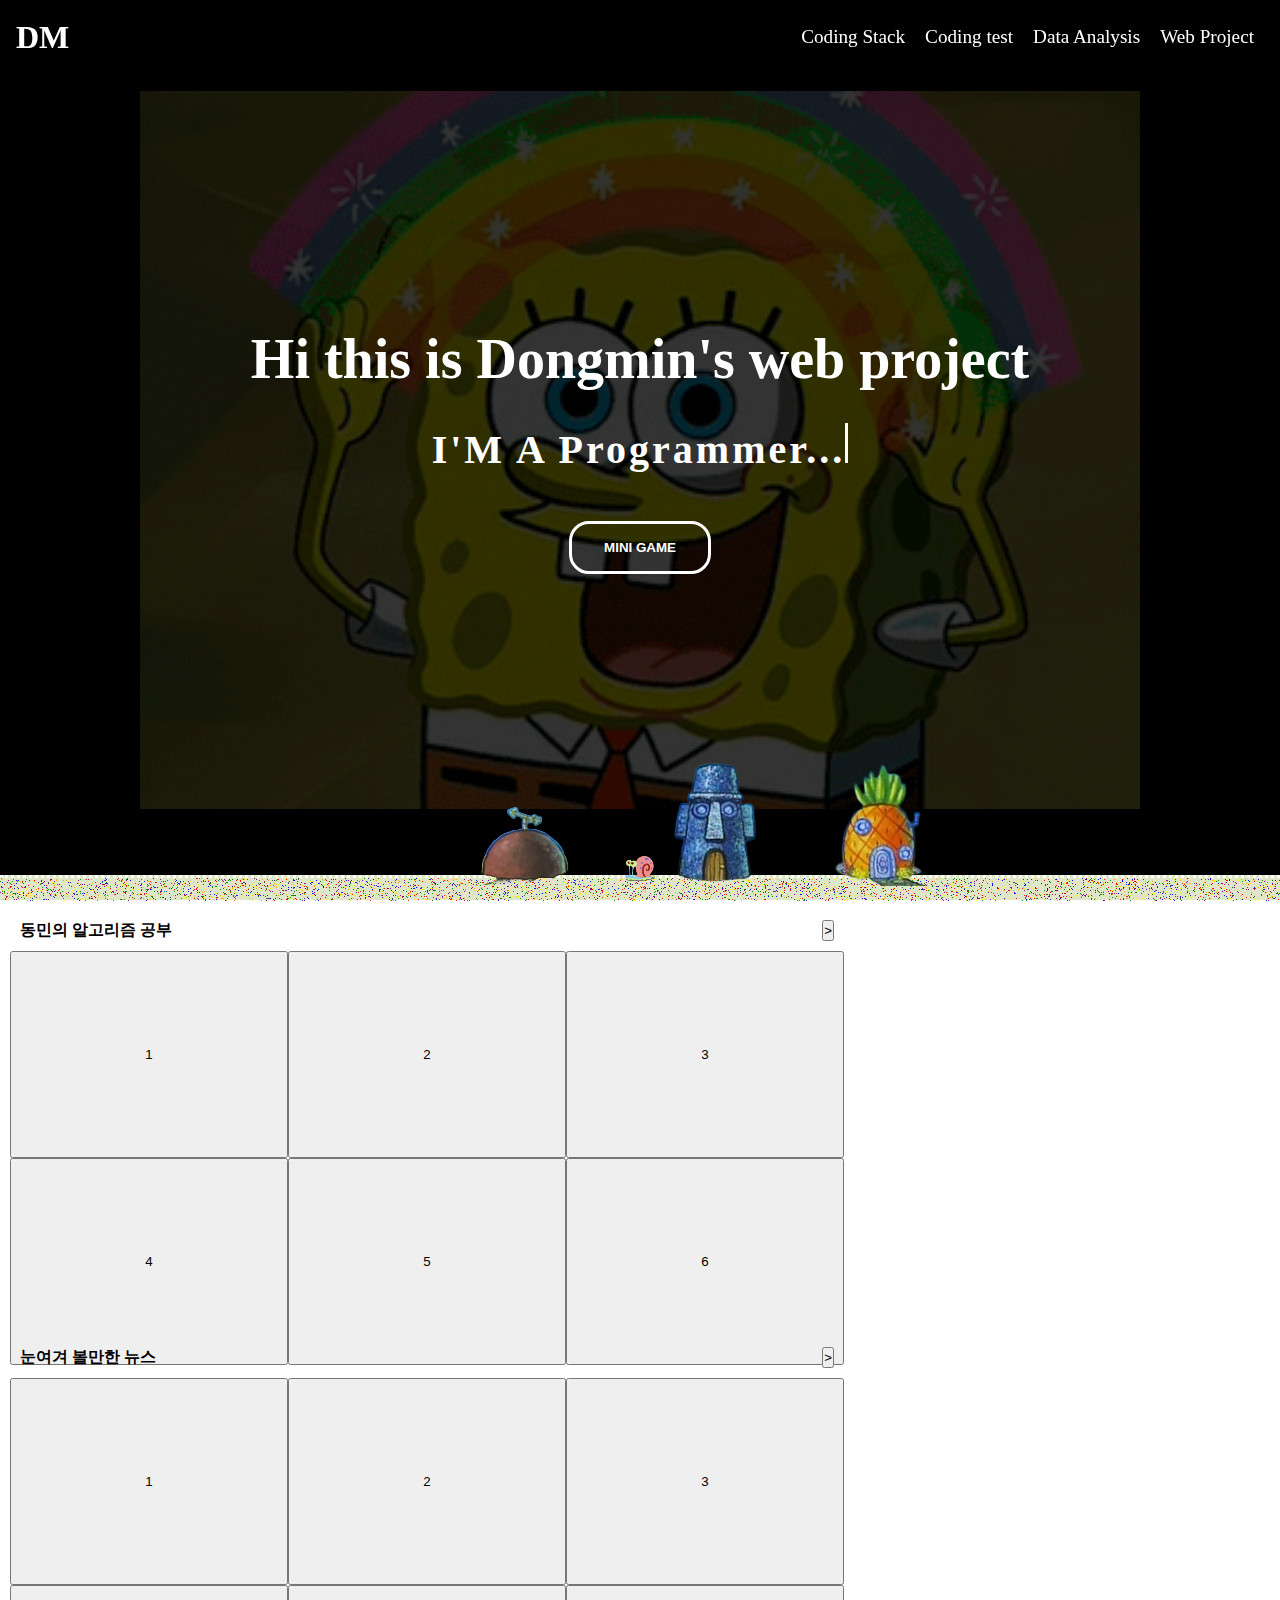
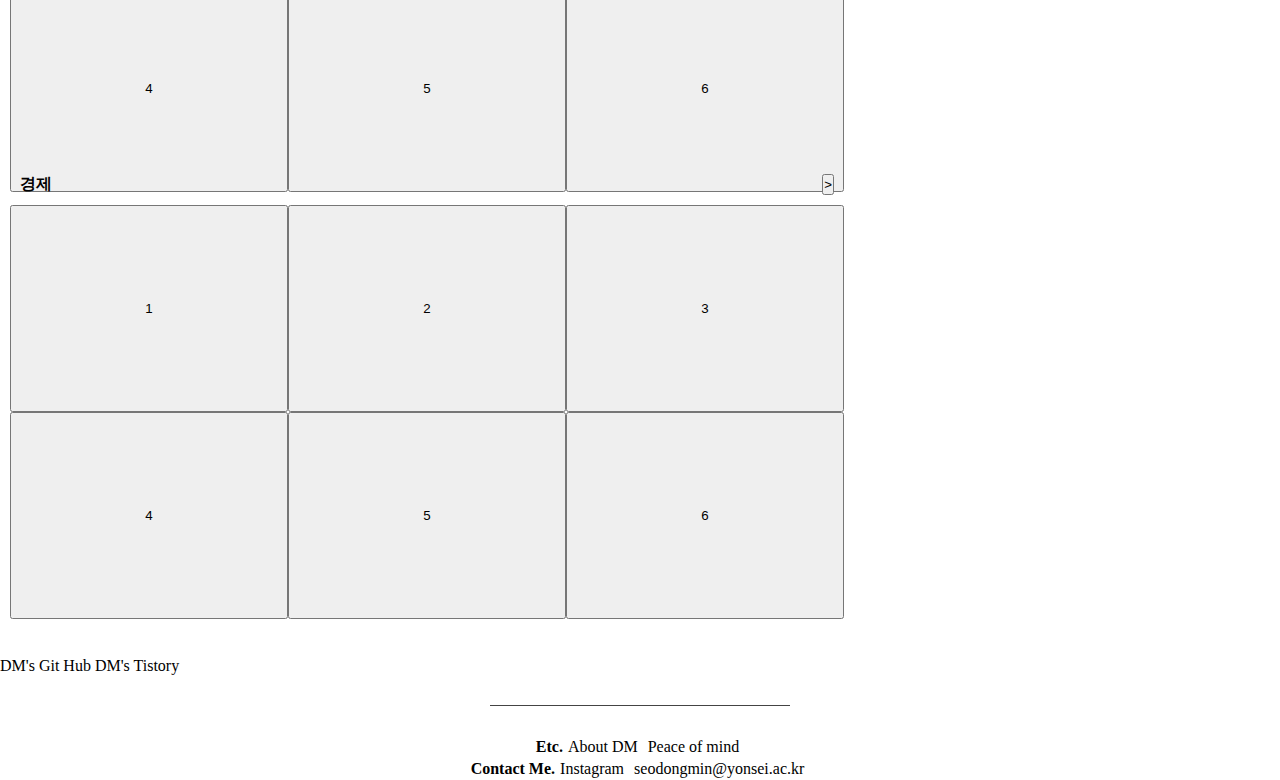
==== HTML/index.html @ 950a21c6 "25.2.23. HTML update" ====
<!DOCTYPE html>
<html lang = "ko">
	<head>
		<meta charset="UTF-8">
		<meta name = "author" content="S.Dongmin">
		<title>My Stack</title>
		<link rel="stylesheet" href="../CSS/base.css">
		<link rel="stylesheet" href="../CSS/index/index_main.css">
		<link rel="stylesheet" href="../CSS/index/index_section.css">
		<script src="../JS/sand.js"></script>
	</head>
	<body>
		<!-- header area -->
		<header>
			<div class="container">
				<h1>
					<a href="./index.html">
						DM
					</a>
				</h1>
				<!-- nav area -->
				<nav>
					<ul>
						<li>
							<a href="./Stack.html">Coding Stack</a>
						</li>
						<li>
							<a href="https://github.com/GeekDM/Coding-test-study">Coding test</a>
						</li>
						<li>
							<a href="https://github.com/GeekDM/Data-Analysis">Data Analysis</a>
						</li>
						<li>
							<a href="https://github.com/GeekDM/Web-Project">Web Project</a>
						</li>
					</ul>
				</nav>
				<!-- end nav -->
			</div>
		</header>
		<!-- end header -->
		<!-- main area -->
		<main id="main">
			<div class="container">
				<h1>
					Hi this is Dongmin's web project
				</h1>
				<h2>
					I'M A <span>Programmer...</span>
				</h2>
				<button class="MG">
					MINI GAME
				</button>
				<button class="pingping">
					<img src="../images/pingping.png">
				</button>
				<div class="ground"></div>
				<button class="pineapple">
					<img src="../images/pineapple.png">
				</button>
				<button class="jing">
					<img src="../images/jing.png">
				</button>
				<button class="ddung">
					<img src="../images/ddung.png">
				</button>
			</div>
		</main>
		<!-- end main -->
		<!-- section area -->
		<section>
			<div class="section1">
				<div class="section_head">
					<h4>
						동민의 알고리즘 공부
					</h4>
					<button class="btn_algorithm">
						>
					</button>
				</div>
				<div class="section_body">
					<ul>
						<li><button class="item">
							1
							</button></li>
						<li><button class="item">
							2
							</button></li>
						<li><button class="item">
							3
							</button></li>
						<li><button class="item">
							4
							</button></li>
						<li><button class="item">
							5
							</button></li>
						<li><button class="item">
							6
							</button></li>
					</ul>
				</div>
			</div>
			<div class="section2">
				<div class="section_head">
					<h4>
						눈여겨 볼만한 뉴스
					</h4>
					<button class="btn_news">
						>
					</button>
				</div>
				<div class="section_body">
					<ul>
						<li><button class="item">
							1
							</button></li>
						<li><button class="item">
							2
							</button></li>
						<li><button class="item">
							3
							</button></li>
						<li><button class="item">
							4
							</button></li>
						<li><button class="item">
							5
							</button></li>
						<li><button class="item">
							6
							</button></li>
					</ul>
				</div>
			</div>
			<div class="section3">
				<div class="section_head">
					<h4>
						경제
					</h4>
					<button class="btn_economy">
						>
					</button>
				</div>
				<div class="section_body">
					<ul>
						<li><button class="item">
							1
							</button></li>
						<li><button class="item">
							2
							</button></li>
						<li><button class="item">
							3
							</button></li>
						<li><button class="item">
							4
							</button></li>
						<li><button class="item">
							5
							</button></li>
						<li><button class="item">
							6
							</button></li>
					</ul>
				</div>
			</div>
		</section>
		<!-- end section -->
		<!-- article area -->
		<article>
			<a href="https://github.com/GeekDM">DM's Git Hub</a>
			<a href="https://seodongmin.tistory.com/">DM's Tistory</a>
		</article>
		<!-- end article -->
		<div class="division-line"></div>
		<!-- footer area -->
		<footer>
			<ul>
				<strong>Etc.</strong>
				<li>
					<a href="./About_DM.html">About DM</a>
				</li>
				<li>
					<a href="./Peace_of_mind.html">Peace of mind</a>
				</li>
			</ul>
			<ul>
				<strong>Contact Me.</strong>
				<li>
					<a href="https://www.instagram.com/d._._._.m._._/">Instagram</a>
				</li>
				<li>
					seodongmin@yonsei.ac.kr
				</li>
			</ul>
		</footer>
		<!-- end footer -->
	</body>
</html>
---- CSS/base.css ----
*{
	margin:0;
	padding:0;
	box-sizing:border-box;
}
a{
	color:inherit;
	text-decoration:none;
}
li{
	list-style:none;
}

body{
	
}
.container{
	width:1140px;
	margin:0 auto;
}
header{
	position:fixed;
	color:white;
	top:0;
	z-index:1;
	width:100%;
	padding:1rem;
}
header .container{
	display:flex;
	justify-content:space-between;
	align-items:center;
	width:100%;
}
header nav ul{
	display:flex;
}
header nav ul li{
	padding:10px;
}
header h1 a{
	font-size:2rem;
	font-weight:bold;
}
header nav ul li a{
	font-size:1.2rem;
}
.division-line{
	border-top:1px solid #444444;
	margin:30px auto;
	width:300px;
}
footer ul{
	margin-left:2px;
	margin-right:2px;
	display:flex;
	justify-content:center;
	align-items:center;
	flex-wrap:wrap;
}
footer ul li{
	margin:2px 5px;
}
---- CSS/index/index_main.css ----
main{
	width:100%;
	height:100vh;
	color:white;
	background:linear-gradient(rgba(0,0,0,0.8), rgba(0,0,0,0.8)), url('../../images/me.gif') center center;
	background-size:1000px 718px;
	background-position:center;
	background-repeat:no-repeat;
	background-color:black;
	display:flex;
	justify-content:center;
	align-items:center;
	text-align:center;
}
main h1{
	font-size:3.5rem;
}
main h2{
	font-size:2.5rem;
	margin:2rem 0;
	letter-spacing:3px;
}
main button.MG{
	background-color:transparent;
	border:3px solid white;
	border-radius:20px;
	padding:1rem 2rem;
	margin-top:1rem;
	color:white;
	font-weight:bold;
	cursor:pointer;
}
main button.MG:hover{
	background-color:white;
	color:black;
}
main button.pingping{
	background-color:transparent;
	border:none;
	position:absolute;
	bottom:1rem;
	left:50%;
	transform:translateX(-50%);
	animation:upDown 1s ease-in-out infinite;
	cursor:pointer;
	z-index:1;
}
.ground{
	border-top:3px dotted #ffffff;
	background-color:#dee7c7;
	width:100%;
	height:25px;
	position:absolute;
	bottom:0rem;
	left:0%;

}
.dot {
    position: absolute;
    width: 0.5px;
    height: 0.5px;
    border-radius: 50%;
}
main button.pineapple{
	background-color:transparent;
	border:none;
	position:absolute;
	bottom:0.7rem;
	left:65%;
	cursor:pointer;
	z-index:1;
}
main button.jing{
	background-color:transparent;
	border:none;
	position:absolute;
	bottom:0.7rem;
	left:52%;
	cursor:pointer;
	z-index:1;
}
main button.ddung{
	background-color:transparent;
	border:none;
	position:absolute;
	bottom:0.7rem;
	left:36%;
	cursor:pointer;
	z-index:1;
}

main h2 span::after{
	content:"";
	height:40px;
	width:3px;
	background-color:#fff;
	display:inline-block;
	animation:blink .7s ease-in-out infinite;
}


@keyframes blink{
	0%{
		opacity:1;
	}
	100%{
		opacity:0;
	}
}
@keyframes upDown{
	0%{
		bottom:1rem;
	}
	50%{
		bottom:1.5rem;
	}
	100%{
		bottom:1rem;
	}
}
---- CSS/index/index_section.css ----
section{
	height:150vh;
}
.section1{
	width:840px;
	height:420px;
	margin:7px;
	padding:3px;
}
.section1 .section_head{
	padding:3px;
	margin:7px;
	display:flex;
	justify-content:space-between;
}
.section1 .section_body{
	width:100%;
	height:100%;
}
.section2{
	width:840px;
	height:420px;
	margin:7px;
	padding:3px;
}
.section2 .section_head{
	padding:3px;
	margin:7px;
	display:flex;
	justify-content:space-between;
}
.section2 .section_body{
	width:100%;
	height:100%;
}
.section3{
	width:840px;
	height:420px;
	margin:7px;
	padding:3px;
}
.section3 .section_head{
	padding:3px;
	margin:7px;
	display:flex;
	justify-content:space-between;
}
.section3 .section_body{
	width:100%;
	height:100%;
}
section ul{
	width:100%;
	height:100%;
	display:grid;
	grid-template-columns:repeat(3, 1fr);
	grid-auto-rows:minmax(150px, auto);
}
section li{
	width:100%;
	height:100%;
}
section li button{
	width:100%;
	height:100%;
}
section li button:hover{
	width:105%;
	height:105%;
}
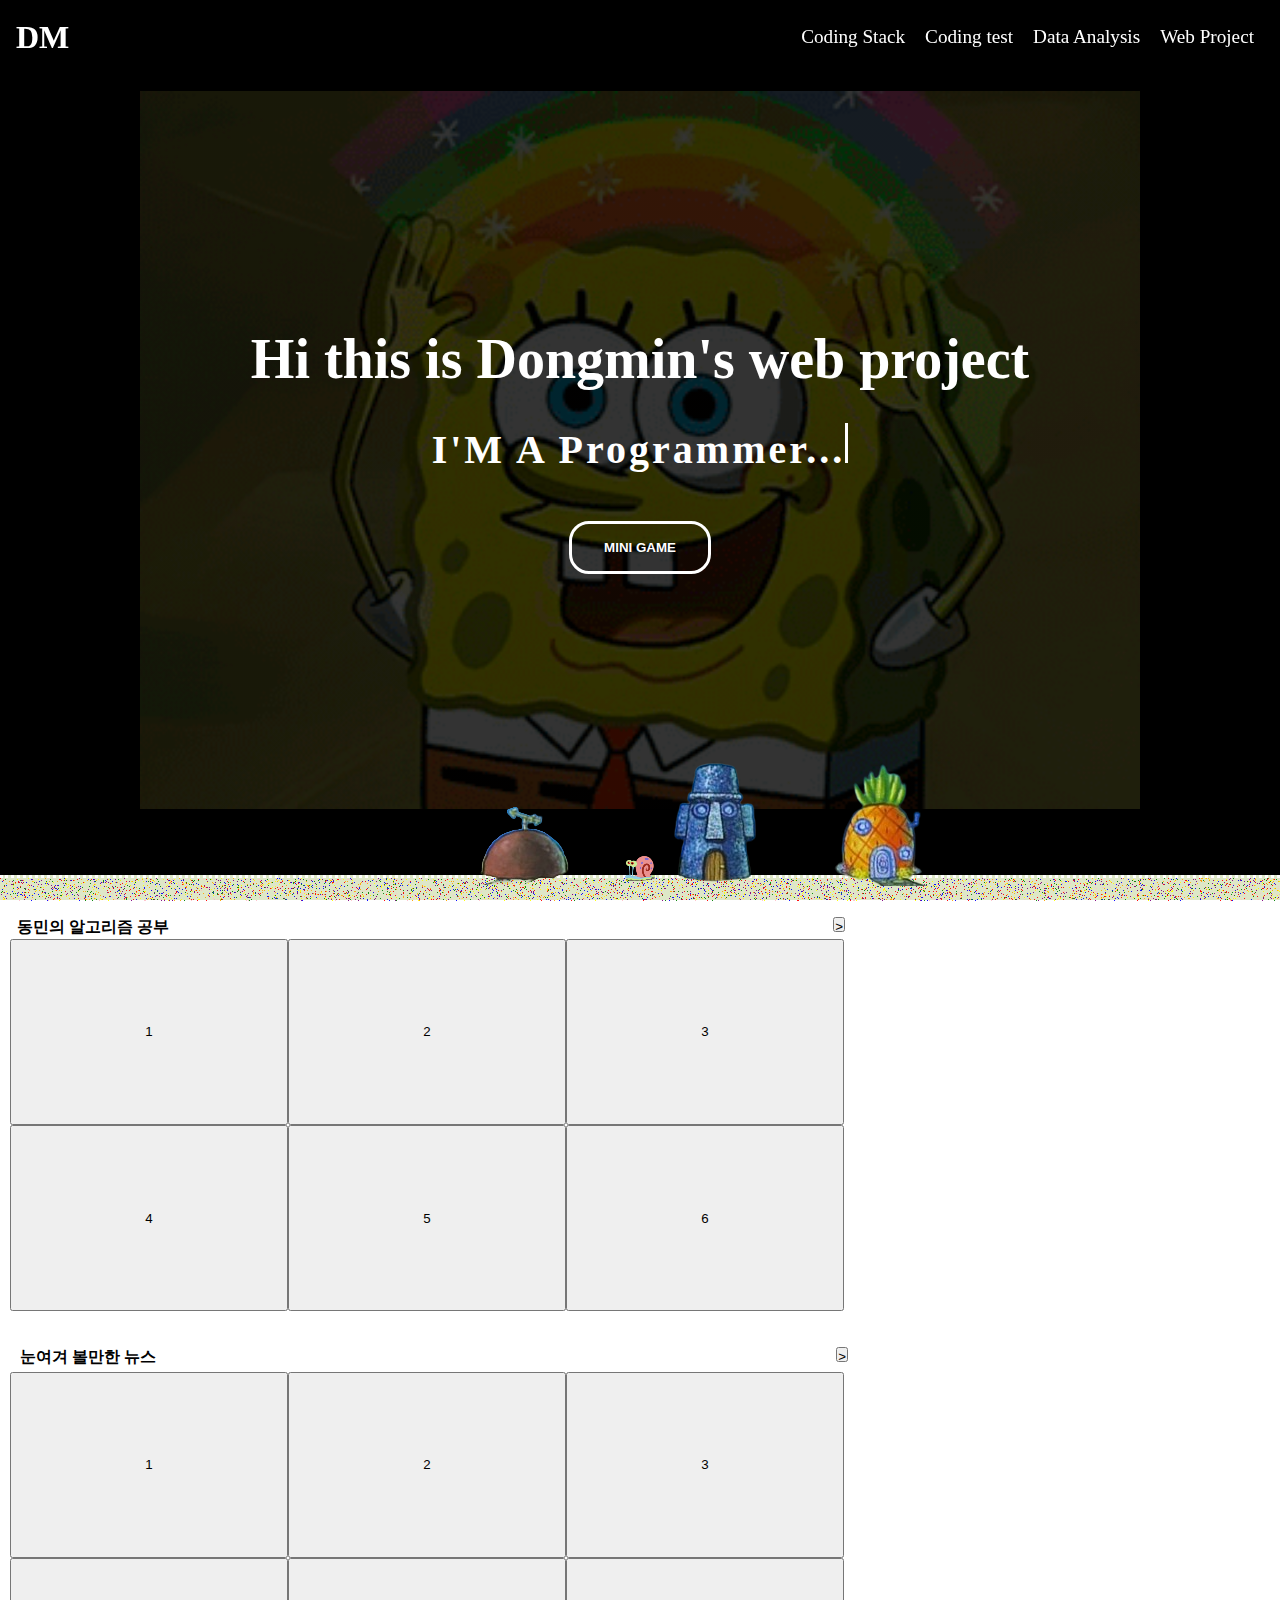
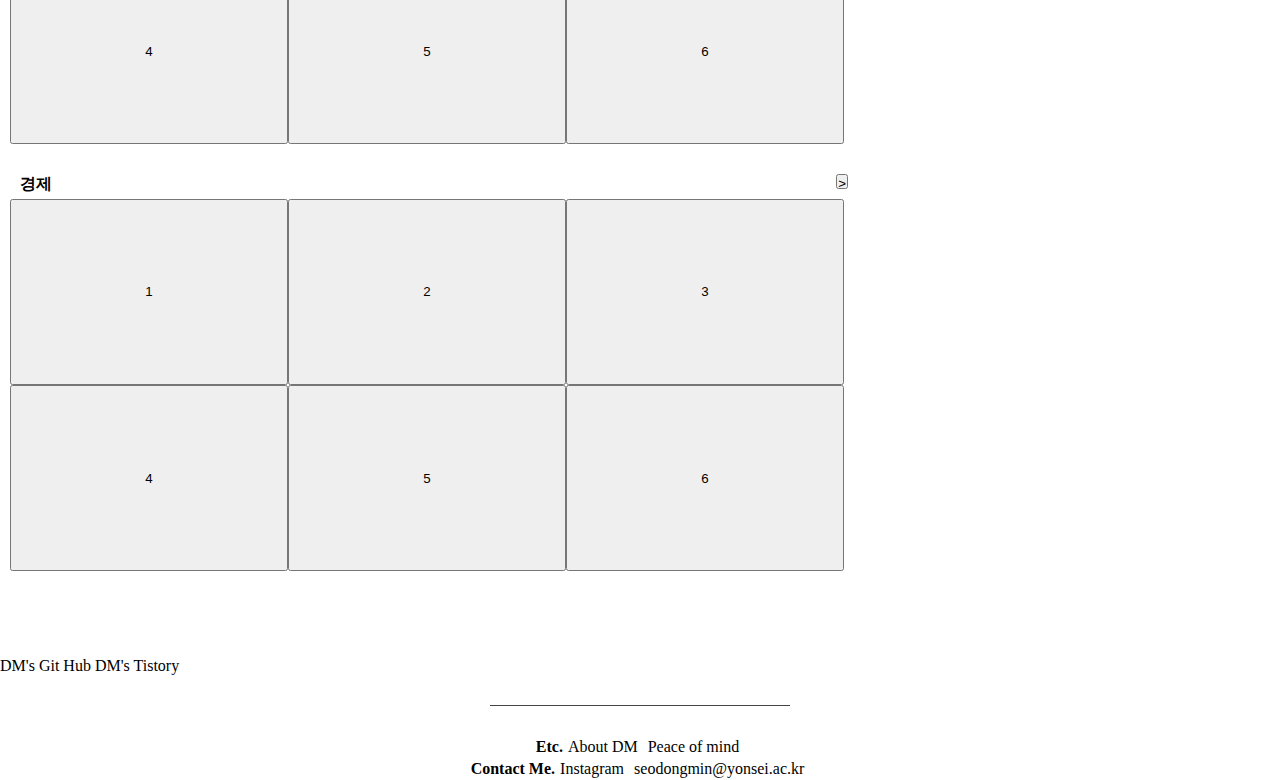
==== commit 294b388f: "25.2.24. HTML update" ====
--- a/HTML/index.html
+++ b/HTML/index.html
@@ -7,6 +7,7 @@
 		<link rel="stylesheet" href="../CSS/base.css">
 		<link rel="stylesheet" href="../CSS/index/index_main.css">
 		<link rel="stylesheet" href="../CSS/index/index_section.css">
+		<link rel="stylesheet" href="../CSS/index/index_article.css">
 		<script src="../JS/sand.js"></script>
 	</head>
 	<body>
--- a/CSS/index/index_section.css
+++ b/CSS/index/index_section.css
@@ -8,14 +8,16 @@
 	padding:3px;
 }
 .section1 .section_head{
+	width:100%;
+	height:5%;
 	padding:3px;
-	margin:7px;
+	margin:4px;
 	display:flex;
 	justify-content:space-between;
 }
 .section1 .section_body{
 	width:100%;
-	height:100%;
+	height:90%;
 }
 .section2{
 	width:840px;
@@ -24,6 +26,8 @@
 	padding:3px;
 }
 .section2 .section_head{
+	width:100%;
+	height:5%;
 	padding:3px;
 	margin:7px;
 	display:flex;
@@ -31,7 +35,7 @@
 }
 .section2 .section_body{
 	width:100%;
-	height:100%;
+	height:90%;
 }
 .section3{
 	width:840px;
@@ -40,6 +44,8 @@
 	padding:3px;
 }
 .section3 .section_head{
+	width:100%;
+	height:5%;
 	padding:3px;
 	margin:7px;
 	display:flex;
@@ -47,14 +53,14 @@
 }
 .section3 .section_body{
 	width:100%;
-	height:100%;
+	height:90%;
 }
 section ul{
 	width:100%;
 	height:100%;
 	display:grid;
 	grid-template-columns:repeat(3, 1fr);
-	grid-auto-rows:minmax(150px, auto);
+	grid-auto-rows:minmax(100px, auto);
 }
 section li{
 	width:100%;
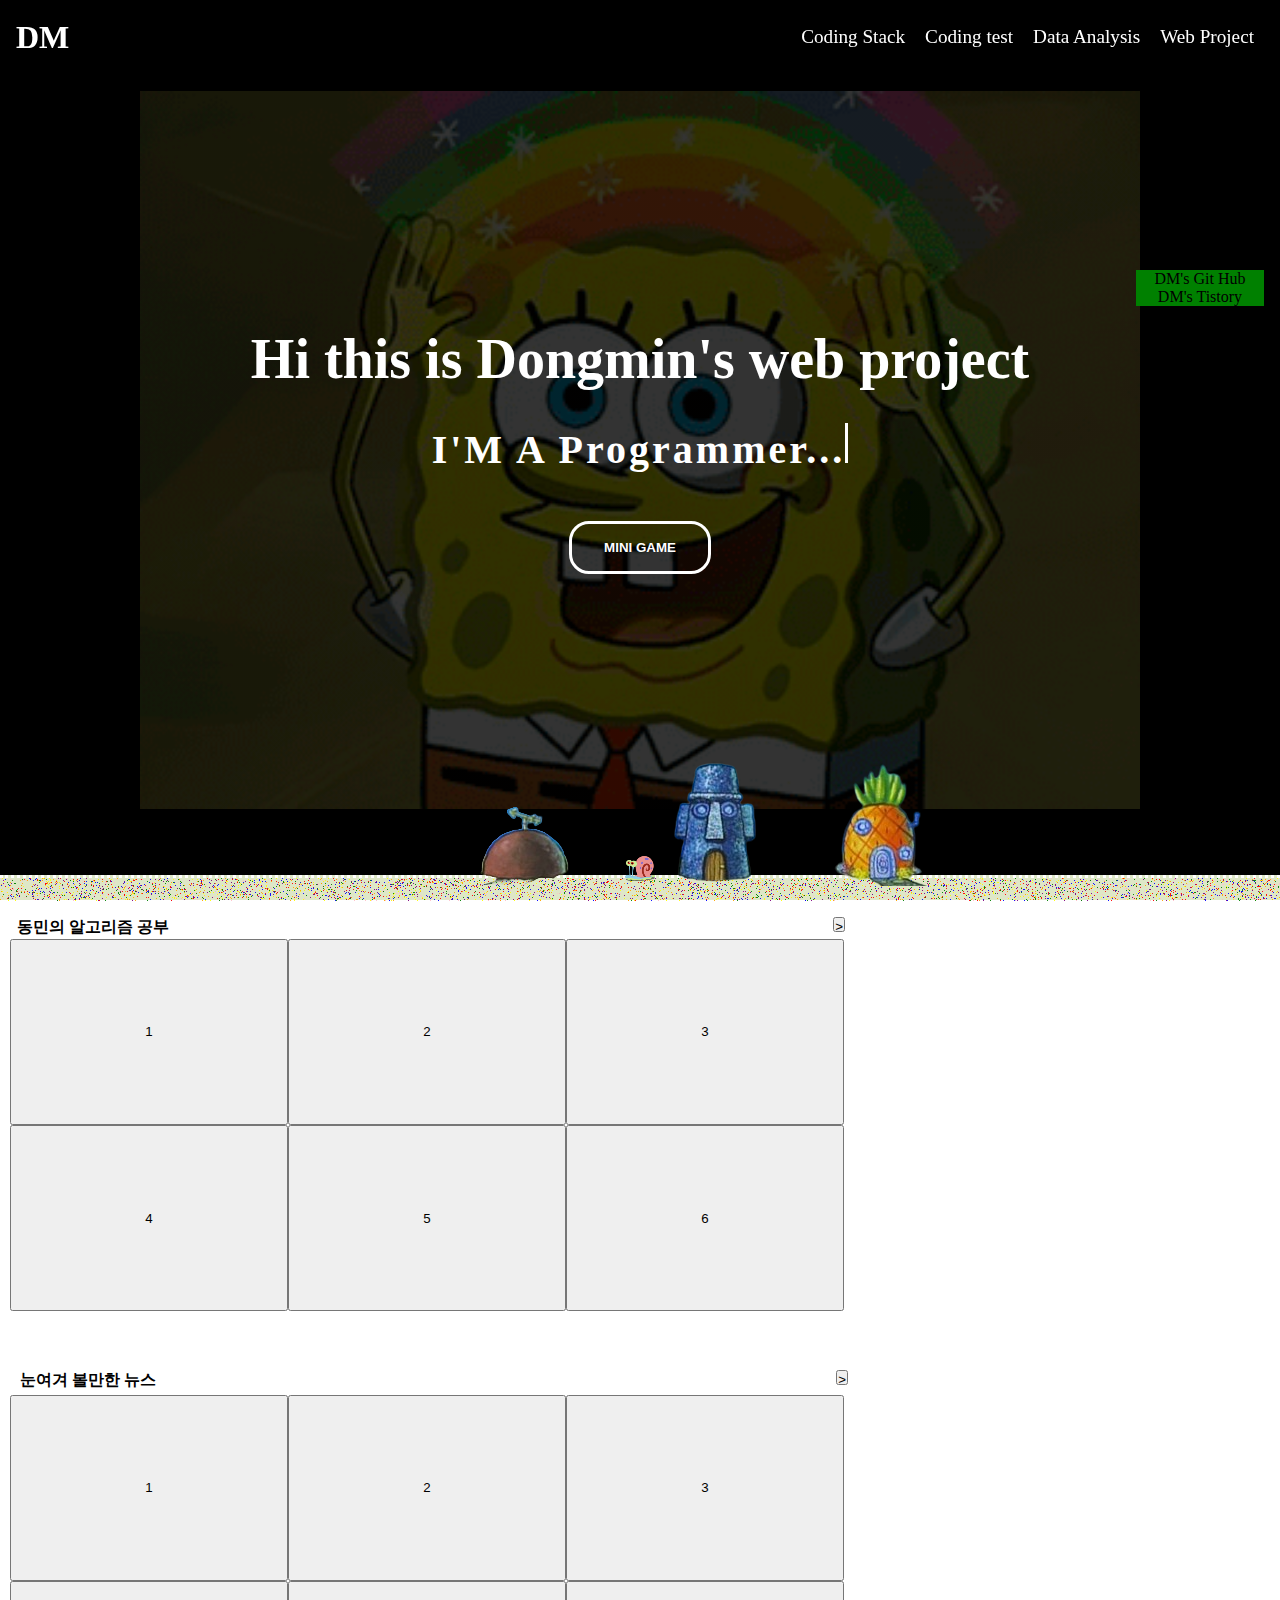
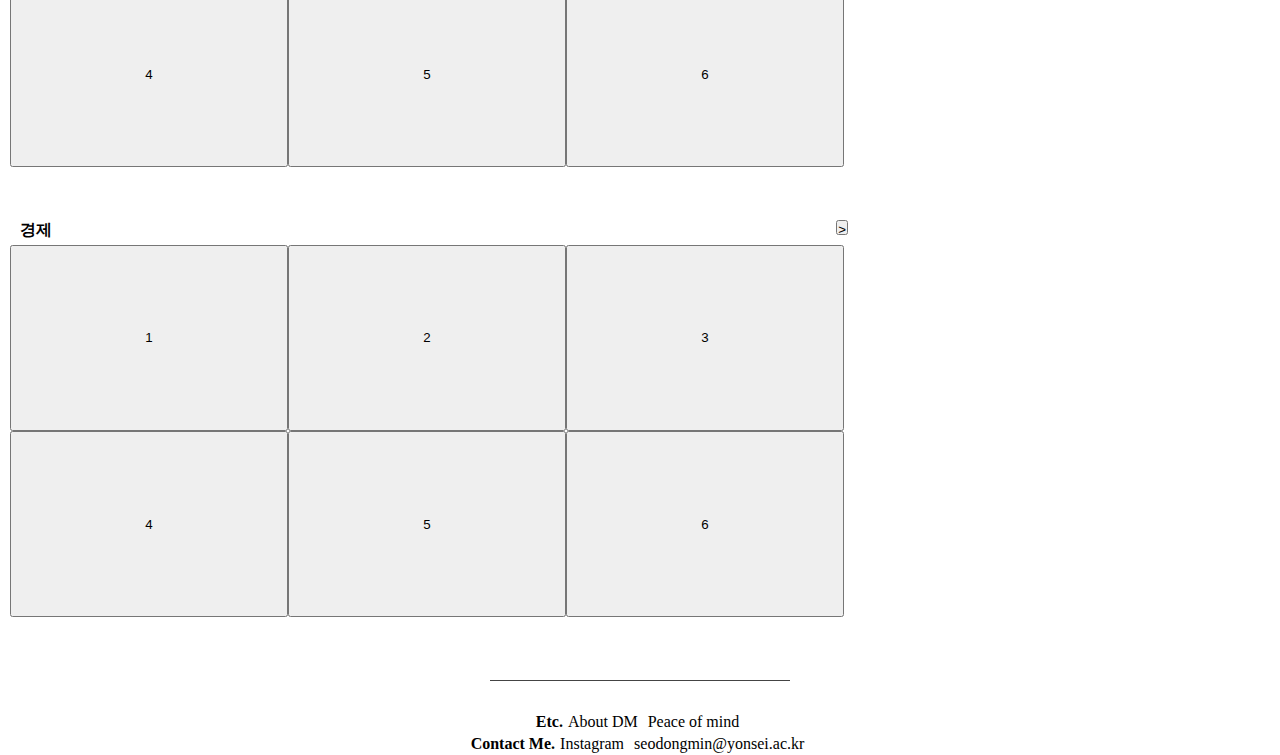
==== commit e8aac6f9: "25.2.24. HTML update" ====
--- a/HTML/index.html
+++ b/HTML/index.html
@@ -170,8 +170,10 @@
 		<!-- end section -->
 		<!-- article area -->
 		<article>
-			<a href="https://github.com/GeekDM">DM's Git Hub</a>
-			<a href="https://seodongmin.tistory.com/">DM's Tistory</a>
+			<div class="article_container">
+				<a href="https://github.com/GeekDM">DM's Git Hub</a>
+				<a href="https://seodongmin.tistory.com/">DM's Tistory</a>	
+			</div>
 		</article>
 		<!-- end article -->
 		<div class="division-line"></div>
--- a/CSS/index/index_section.css
+++ b/CSS/index/index_section.css
@@ -1,5 +1,6 @@
 section{
 	height:150vh;
+	display:grid;
 }
 .section1{
 	width:840px;
--- a/CSS/index/index_article.css
+++ b/CSS/index/index_article.css
@@ -0,0 +1,15 @@
+article{
+	width:10%;
+	position:fixed;
+	top:30vh;
+	right:1rem;
+	z-index:1;
+	background-color:green;
+}
+.article_container{
+	display:flex;
+	flex-flow:column wrap;
+	justify-content:space-around;
+	align-content:center;
+	align-items:center;
+}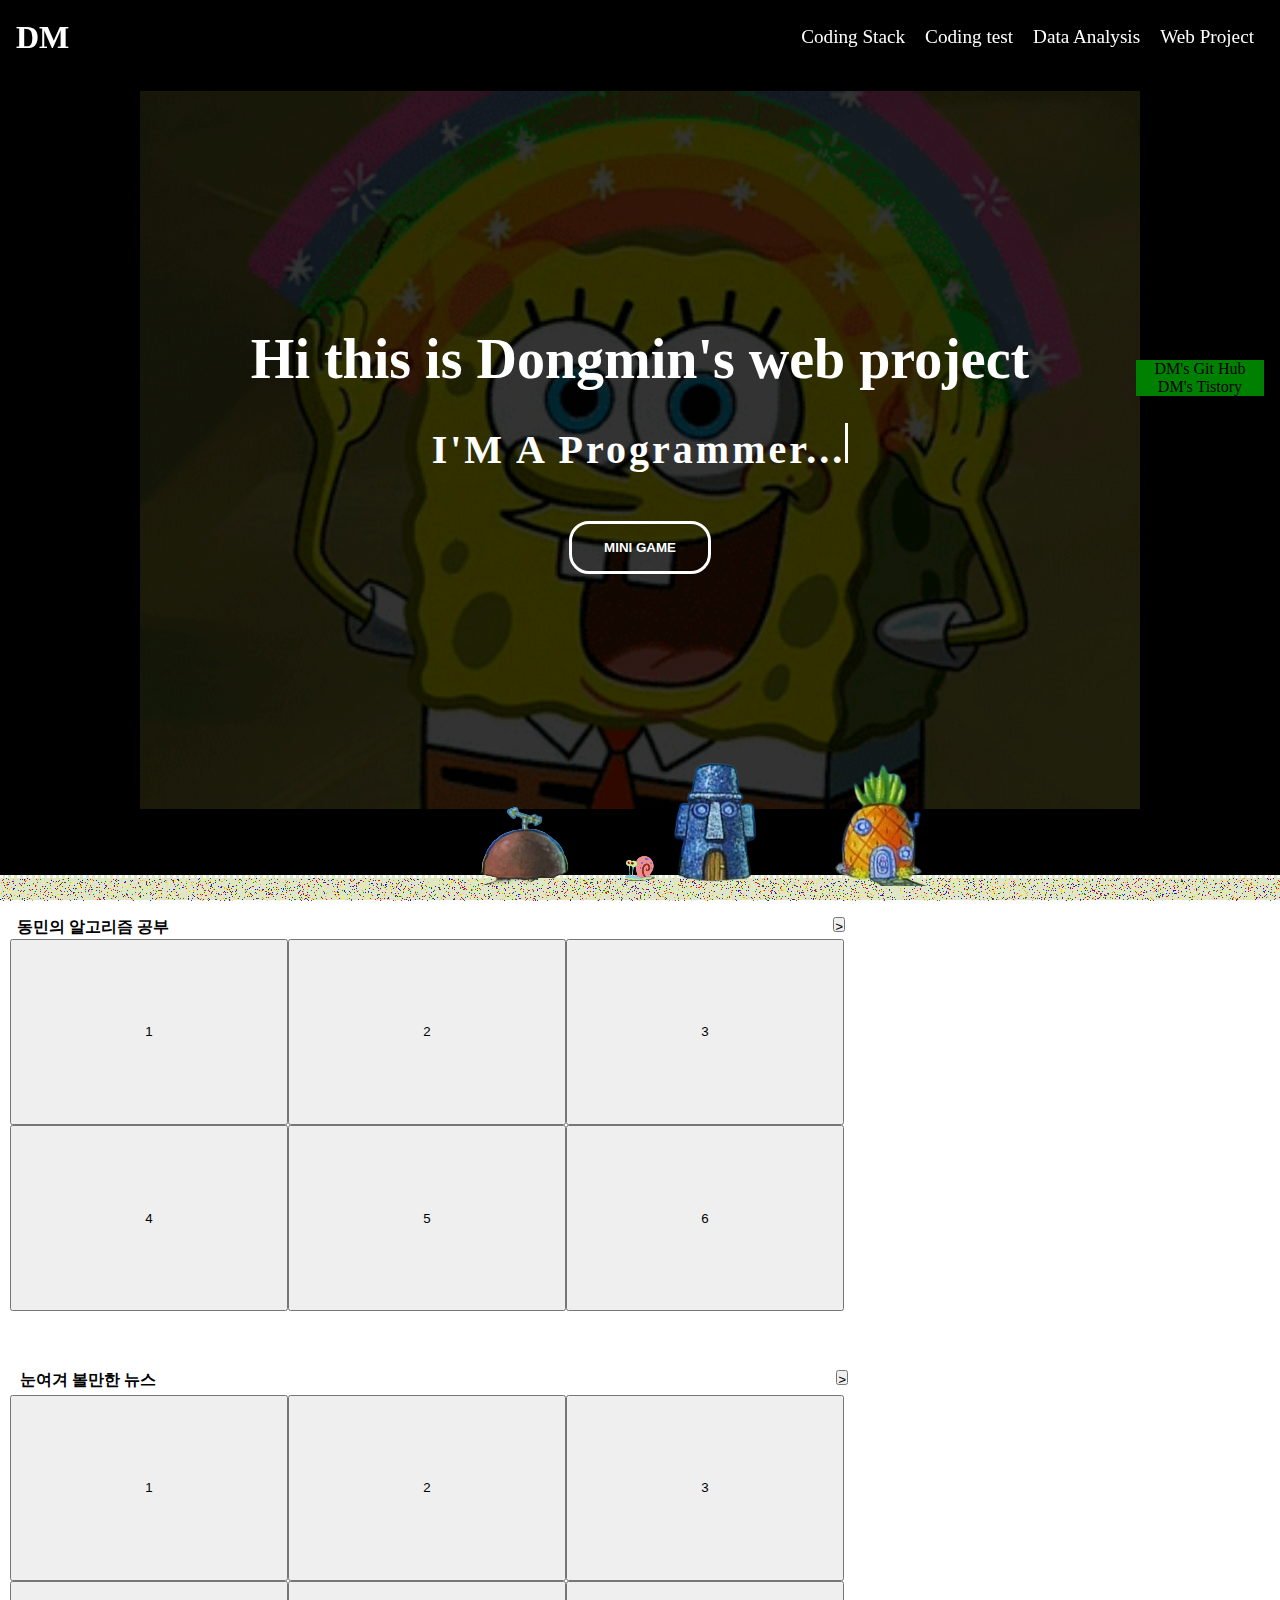
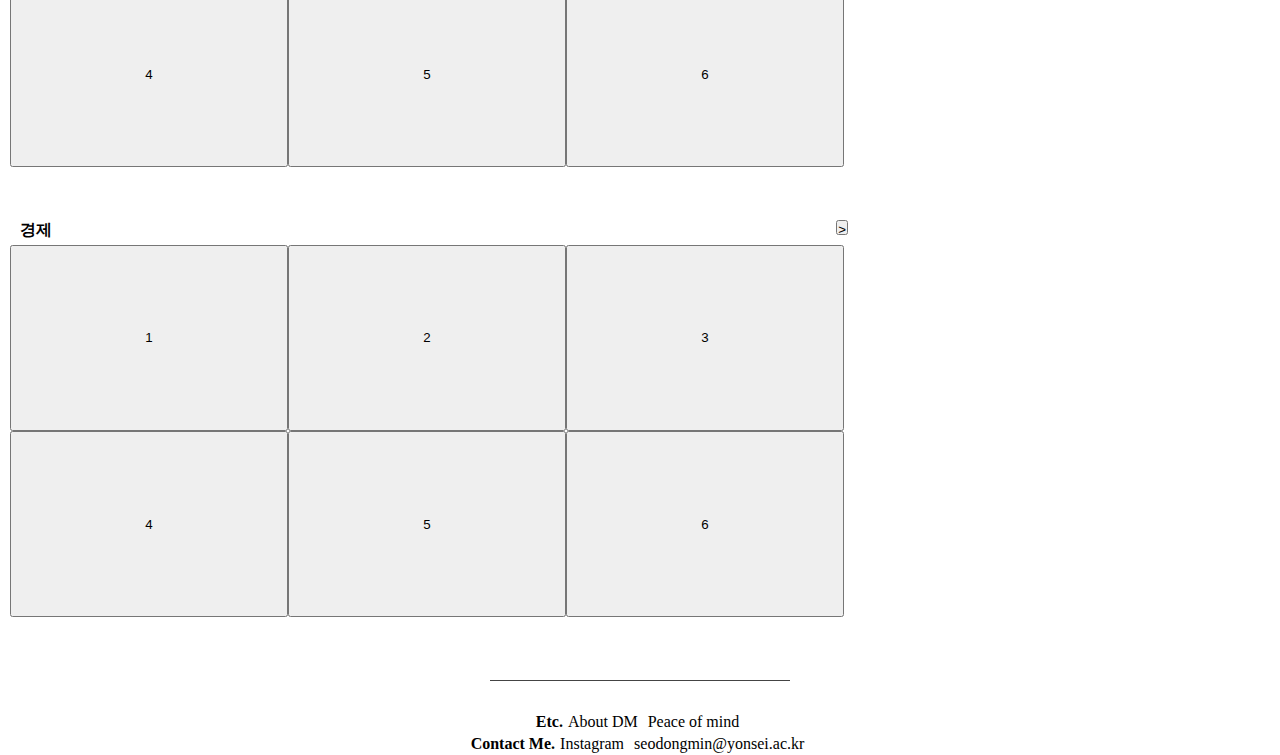
==== commit 010d64ba: "25.2.26. HTML update" ====
--- a/HTML/index.html
+++ b/HTML/index.html
@@ -179,7 +179,8 @@
 		<div class="division-line"></div>
 		<!-- footer area -->
 		<footer>
-			<ul>
+			<div class="footer_container">
+				<ul>
 				<strong>Etc.</strong>
 				<li>
 					<a href="./About_DM.html">About DM</a>
@@ -197,6 +198,7 @@
 					seodongmin@yonsei.ac.kr
 				</li>
 			</ul>
+			</div>
 		</footer>
 		<!-- end footer -->
 	</body>
--- a/CSS/index/index_article.css
+++ b/CSS/index/index_article.css
@@ -1,7 +1,7 @@
 article{
 	width:10%;
 	position:fixed;
-	top:30vh;
+	top:40%;
 	right:1rem;
 	z-index:1;
 	background-color:green;
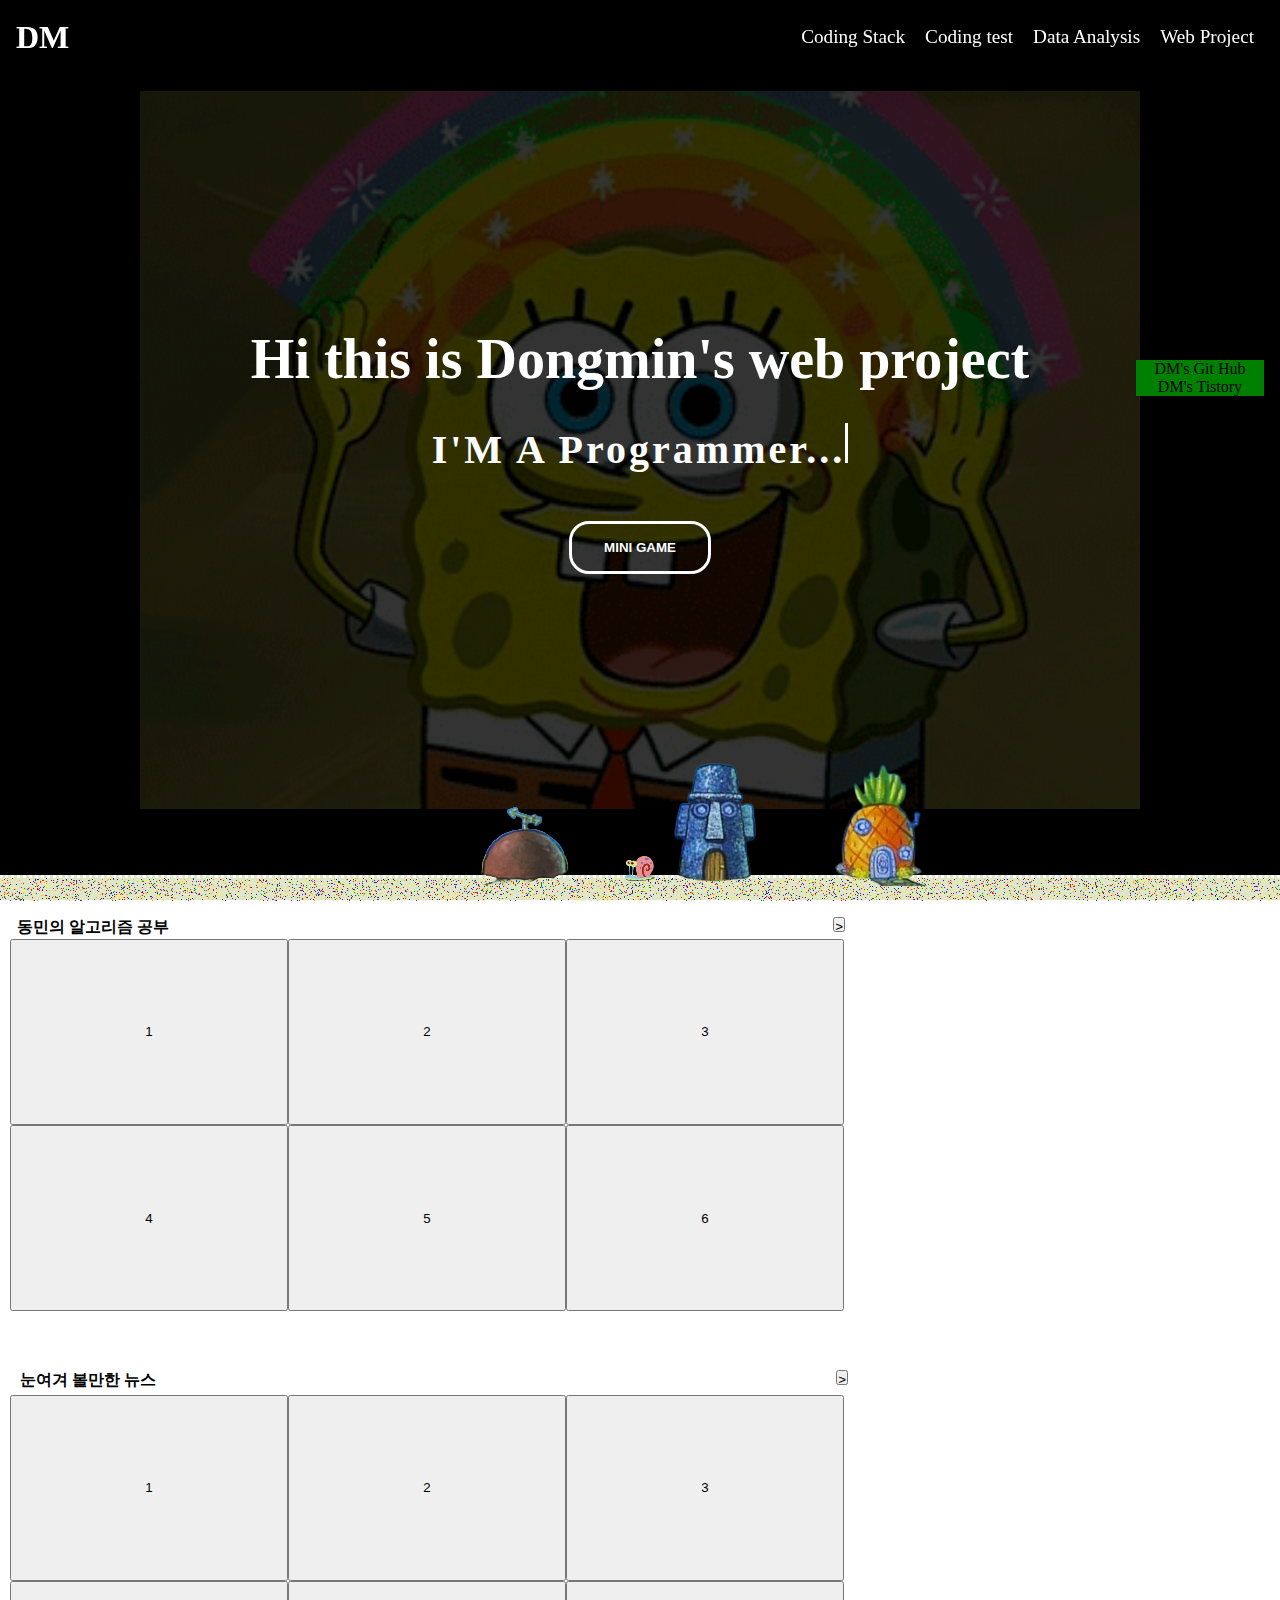
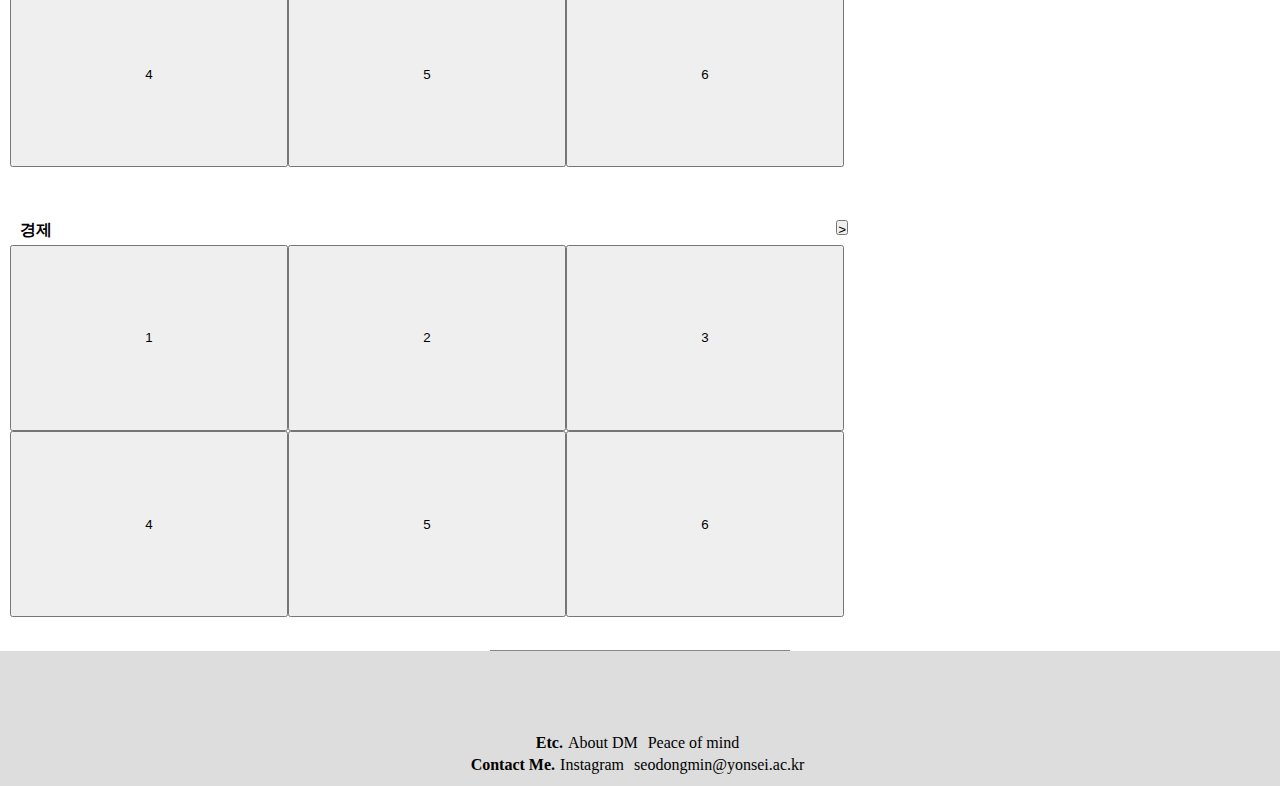
==== commit 3b39e901: "25.2.28. HTML update" ====
--- a/HTML/index.html
+++ b/HTML/index.html
@@ -76,7 +76,7 @@
 						동민의 알고리즘 공부
 					</h4>
 					<button class="btn_algorithm">
-						>
+						<a link="https://seodongmin.tistory.com/category/Conding%20Test">></a>
 					</button>
 				</div>
 				<div class="section_body">
--- a/CSS/base.css
+++ b/CSS/base.css
@@ -46,9 +46,22 @@
 	font-size:1.2rem;
 }
 .division-line{
-	border-top:1px solid #444444;
-	margin:30px auto;
+	border-top:1px solid #888;
+	margin:auto;
 	width:300px;
+}
+footer{
+	width:100%;
+	height:15vh;
+}
+footer .footer_container{
+	width:100%;
+	height:100%;
+	background-color:#ddd;
+	display:flex;
+	flex-flow:column wrap;
+	justify-content:flex-end;
+	padding:10px;
 }
 footer ul{
 	margin-left:2px;
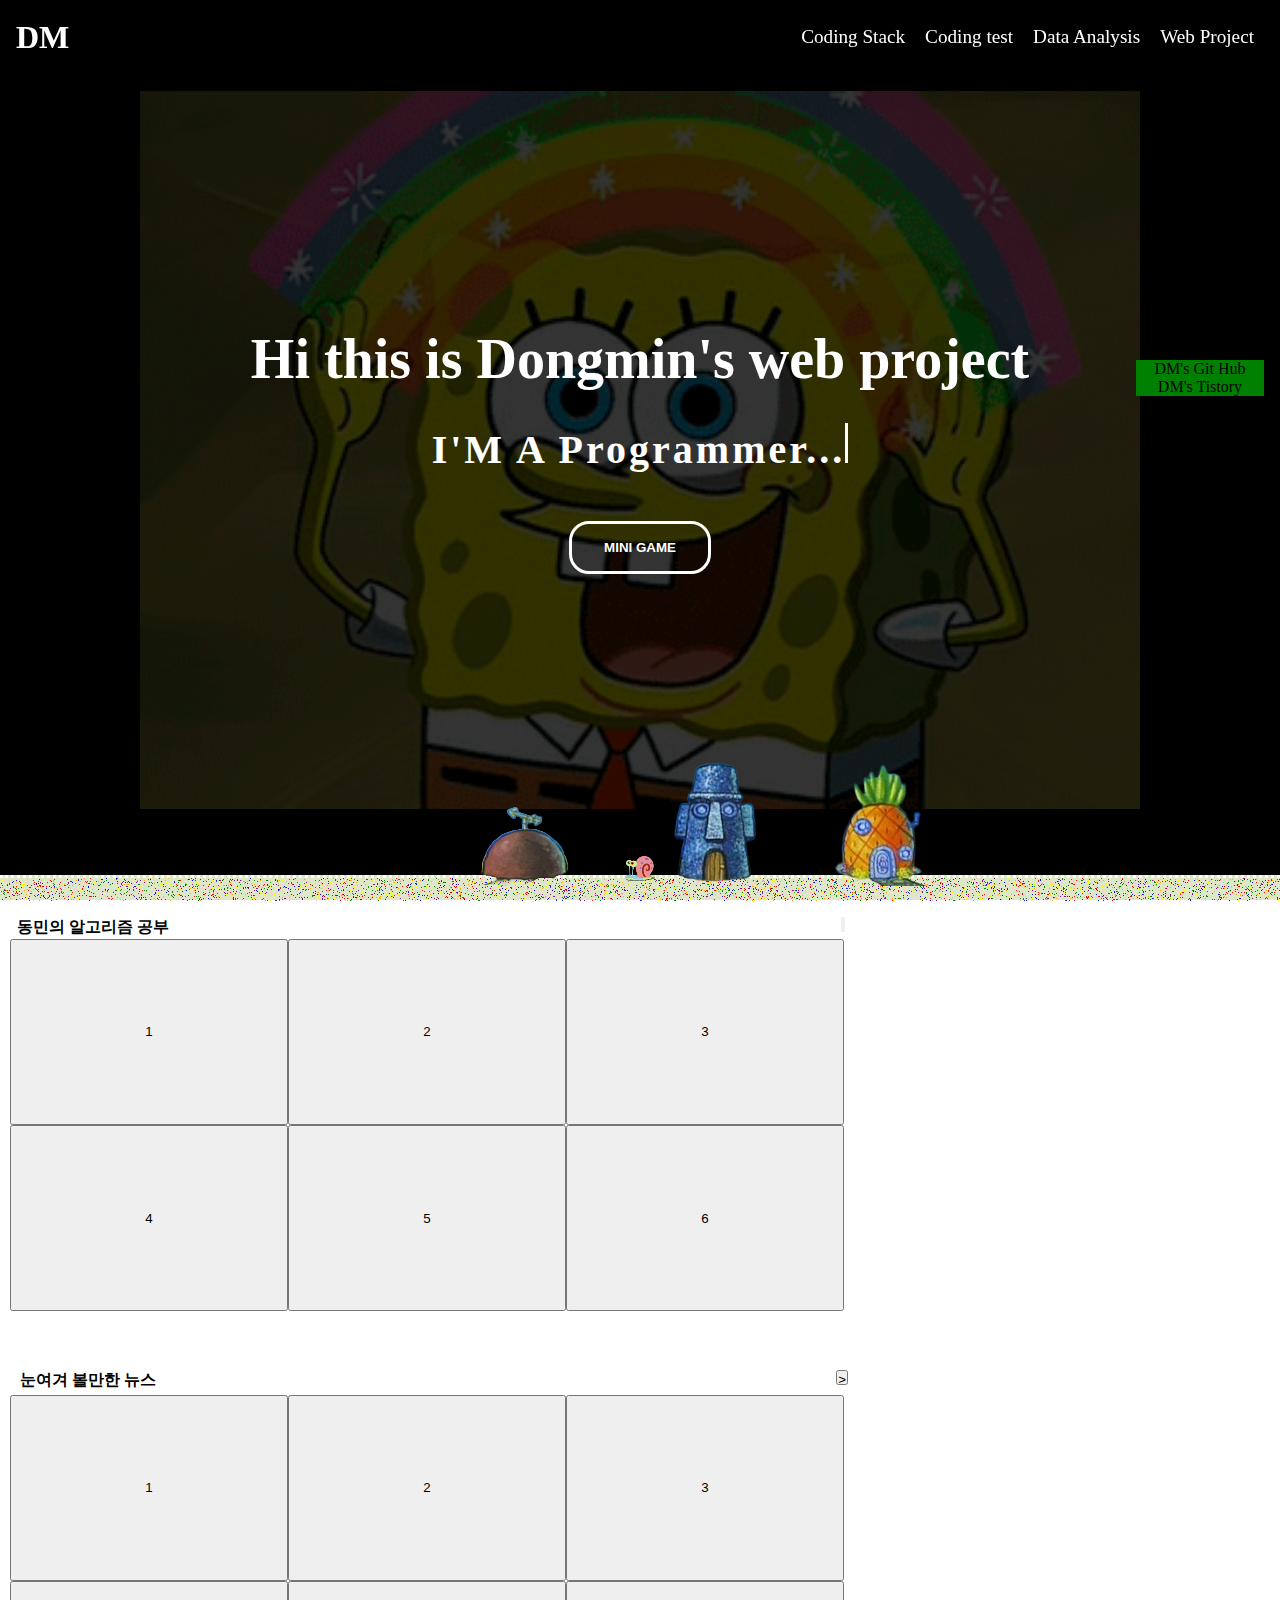
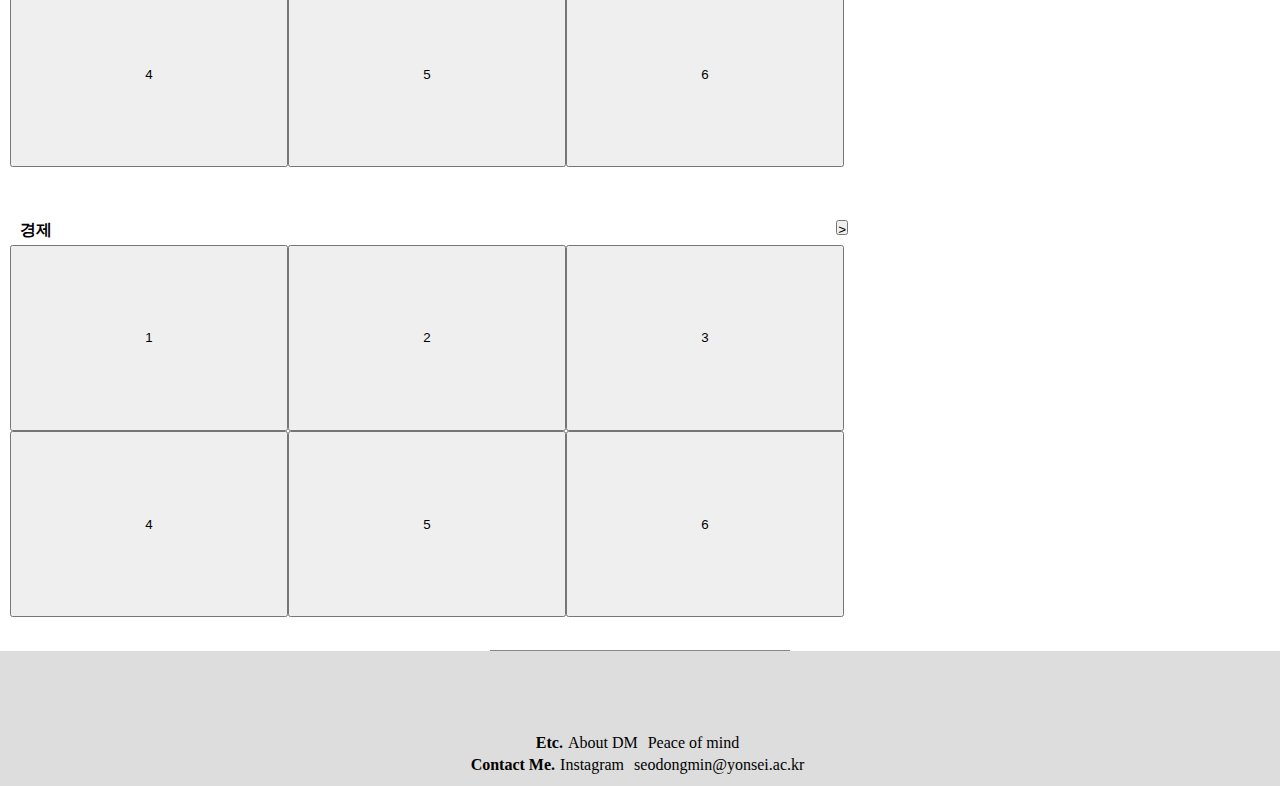
==== commit 843071b6: "25.2.28. HTML update" ====
--- a/HTML/index.html
+++ b/HTML/index.html
@@ -76,7 +76,7 @@
 						동민의 알고리즘 공부
 					</h4>
 					<button class="btn_algorithm">
-						<a link="https://seodongmin.tistory.com/category/Conding%20Test">></a>
+						<!-- <a link="https://seodongmin.tistory.com/category/Conding%20Test">></a> -->
 					</button>
 				</div>
 				<div class="section_body">
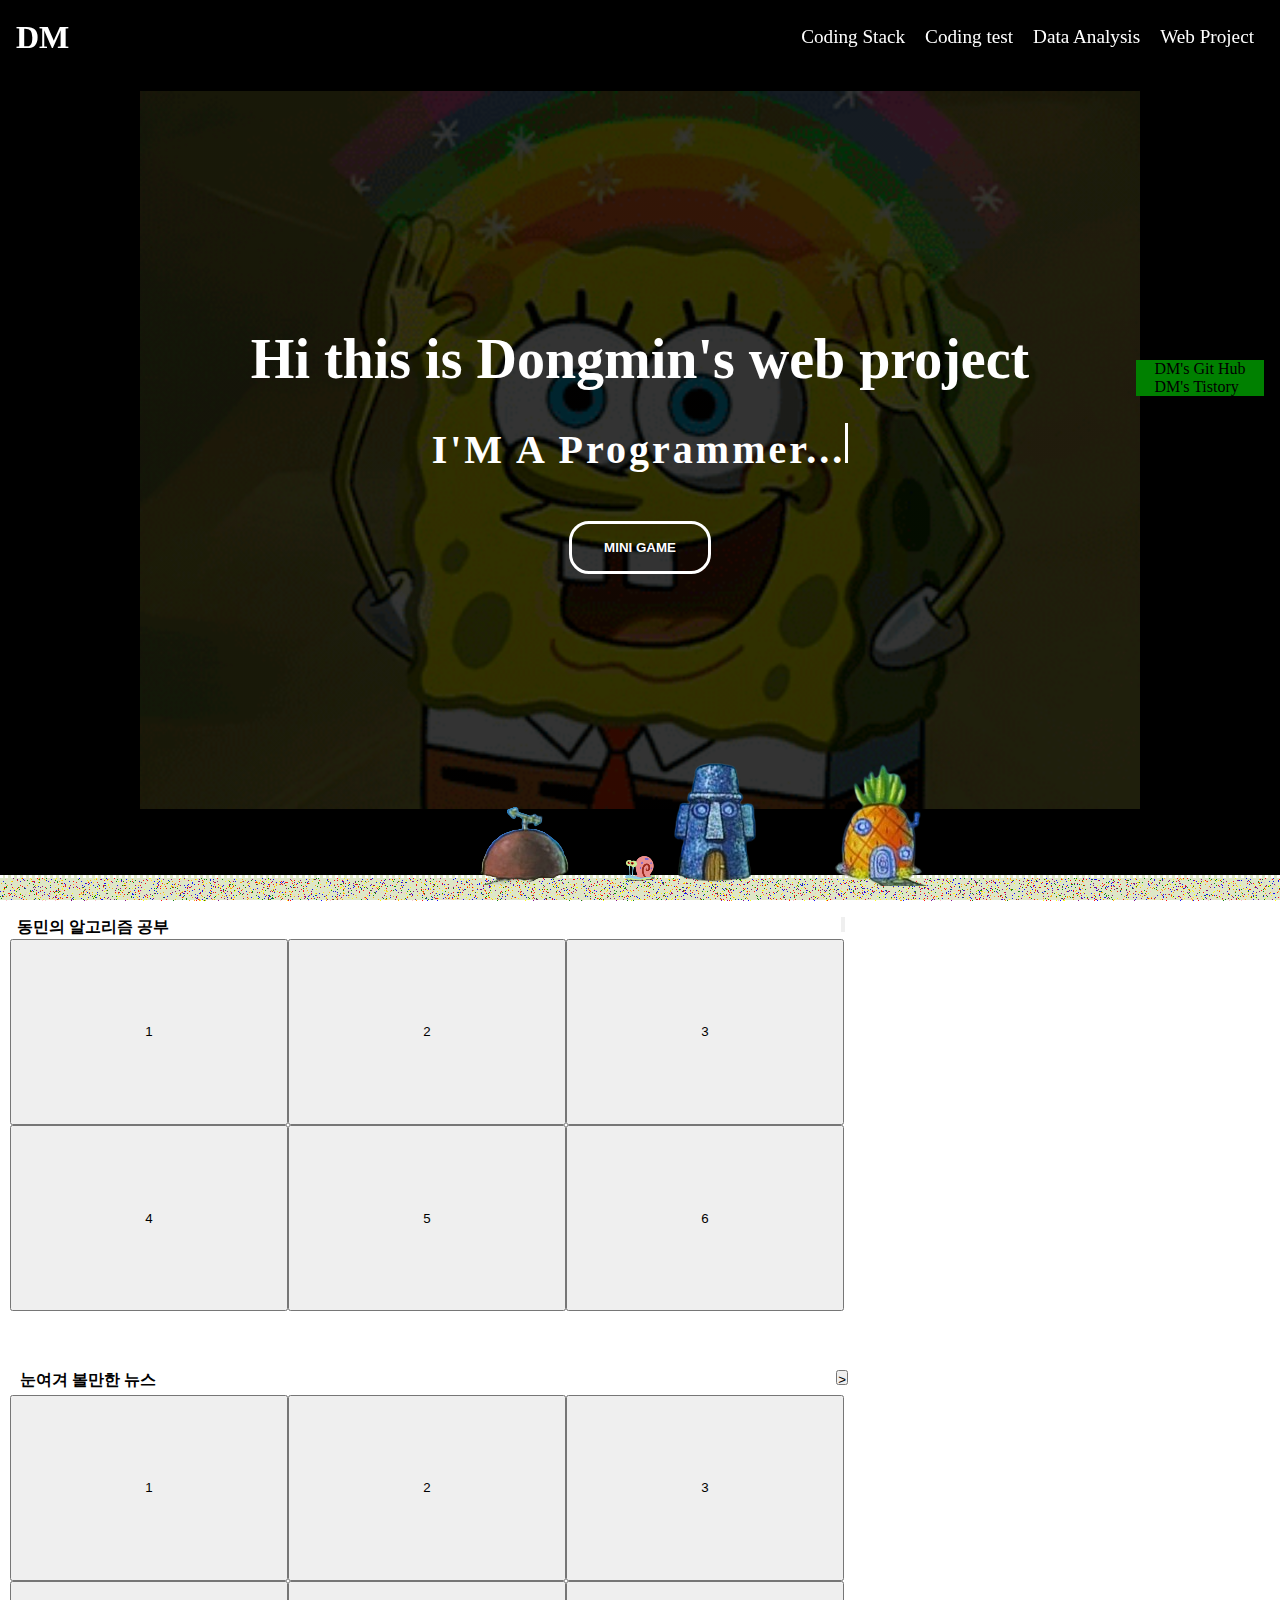
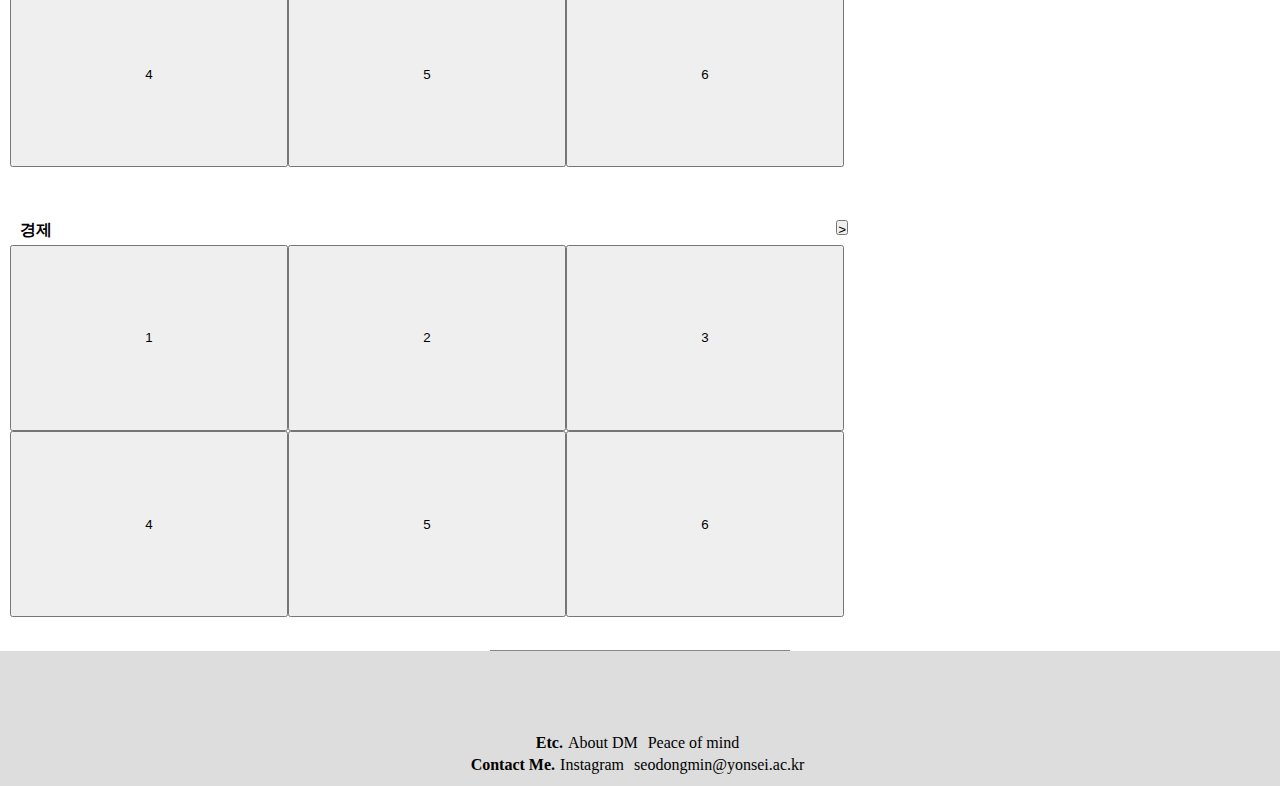
==== commit 7f9ba0ff: "25.3.1. HTML update" ====
--- a/HTML/index.html
+++ b/HTML/index.html
@@ -171,8 +171,10 @@
 		<!-- article area -->
 		<article>
 			<div class="article_container">
-				<a href="https://github.com/GeekDM">DM's Git Hub</a>
-				<a href="https://seodongmin.tistory.com/">DM's Tistory</a>	
+				<ul>
+					<li><a href="https://github.com/GeekDM">DM's Git Hub</a></li>	
+					<li><a href="https://seodongmin.tistory.com/">DM's Tistory</a></li>
+				</ul>
 			</div>
 		</article>
 		<!-- end article -->
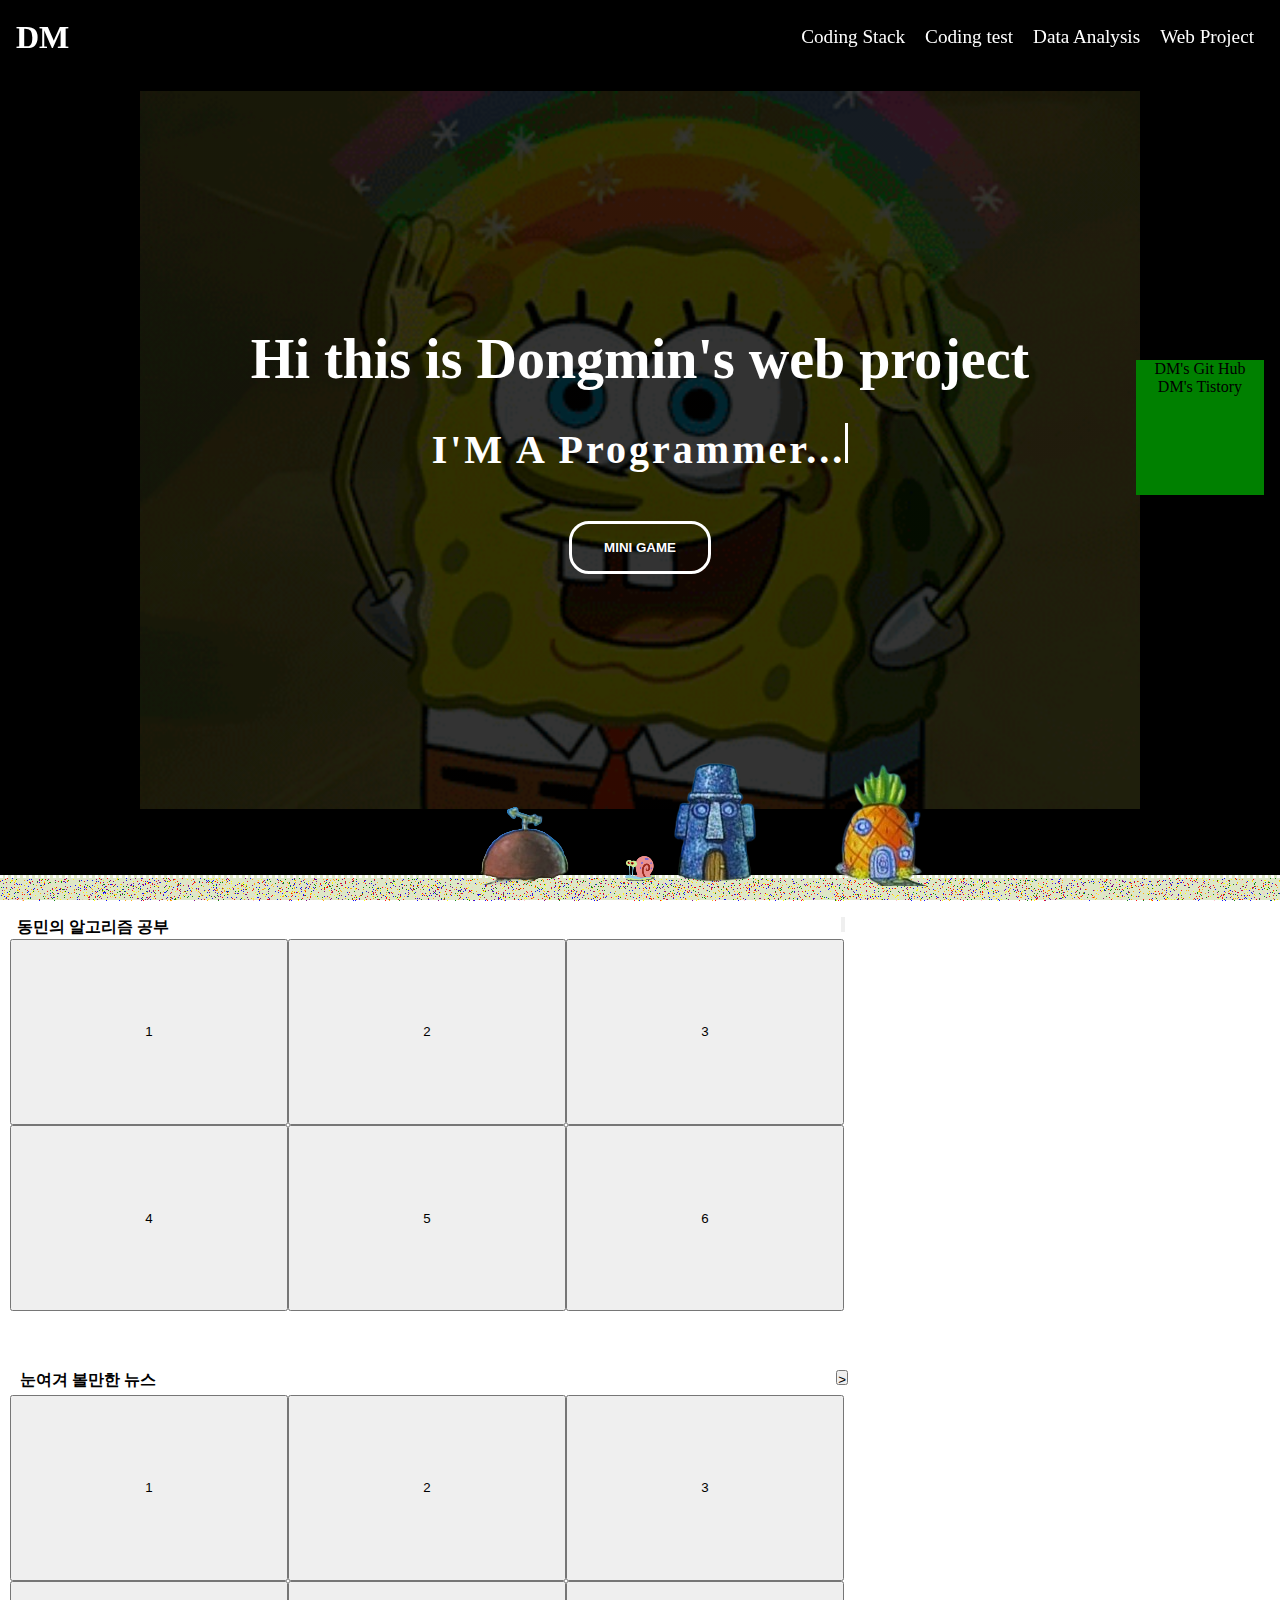
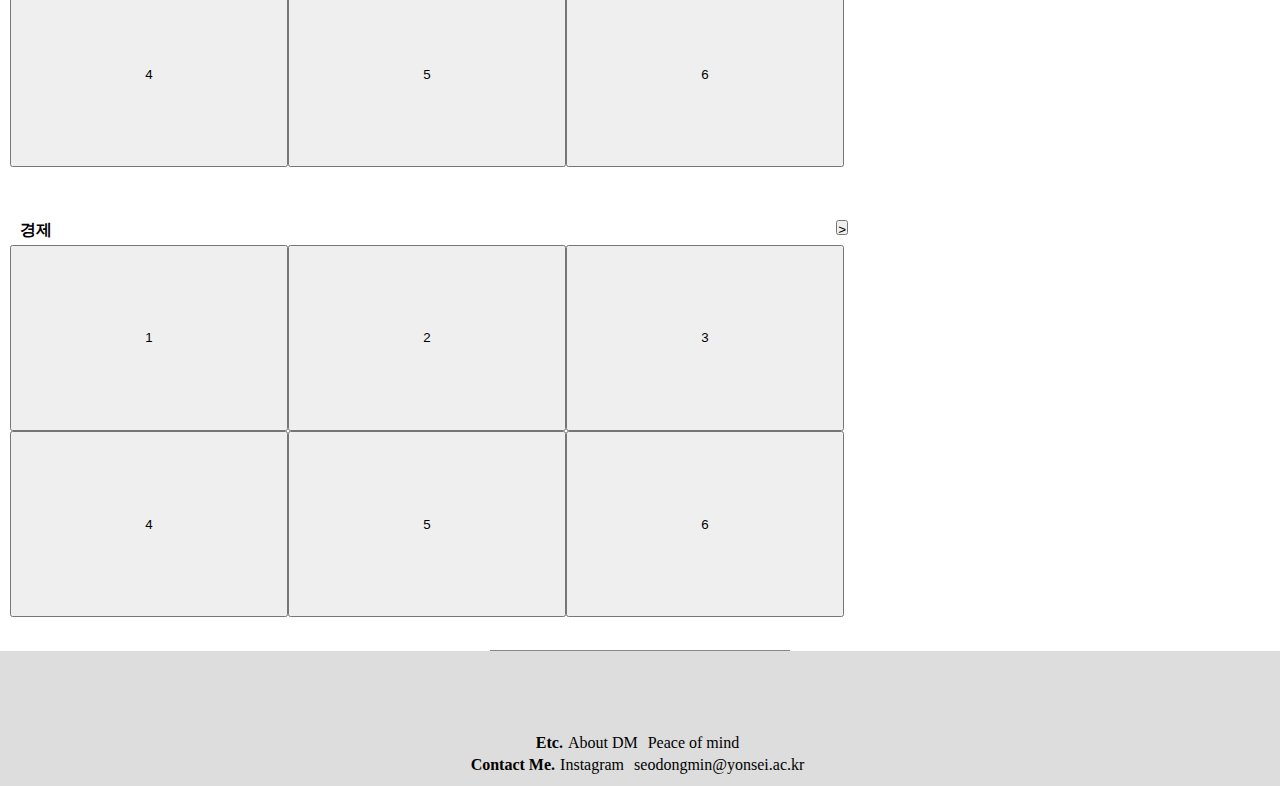
==== commit c0370276: "25.3.2. HTML update" ====
--- a/HTML/index.html
+++ b/HTML/index.html
@@ -7,7 +7,7 @@
 		<link rel="stylesheet" href="../CSS/base.css">
 		<link rel="stylesheet" href="../CSS/index/index_main.css">
 		<link rel="stylesheet" href="../CSS/index/index_section.css">
-		<link rel="stylesheet" href="../CSS/index/index_article.css">
+		<link rel="stylesheet" href="../CSS/article.css">
 		<script src="../JS/sand.js"></script>
 	</head>
 	<body>
--- a/CSS/article.css
+++ b/CSS/article.css
@@ -0,0 +1,19 @@
+article{
+	width:10%;
+	height:15%;
+	position:fixed;
+	top:40%;
+	right:1rem;
+	z-index:1;
+	background-color:green;
+}
+.article_container ul{
+	display:flex;
+	flex-flow:column wrap;
+	justify-content:space-between;
+	align-content:center;
+	align-items:center;
+}
+.article_container ul li{
+	
+}